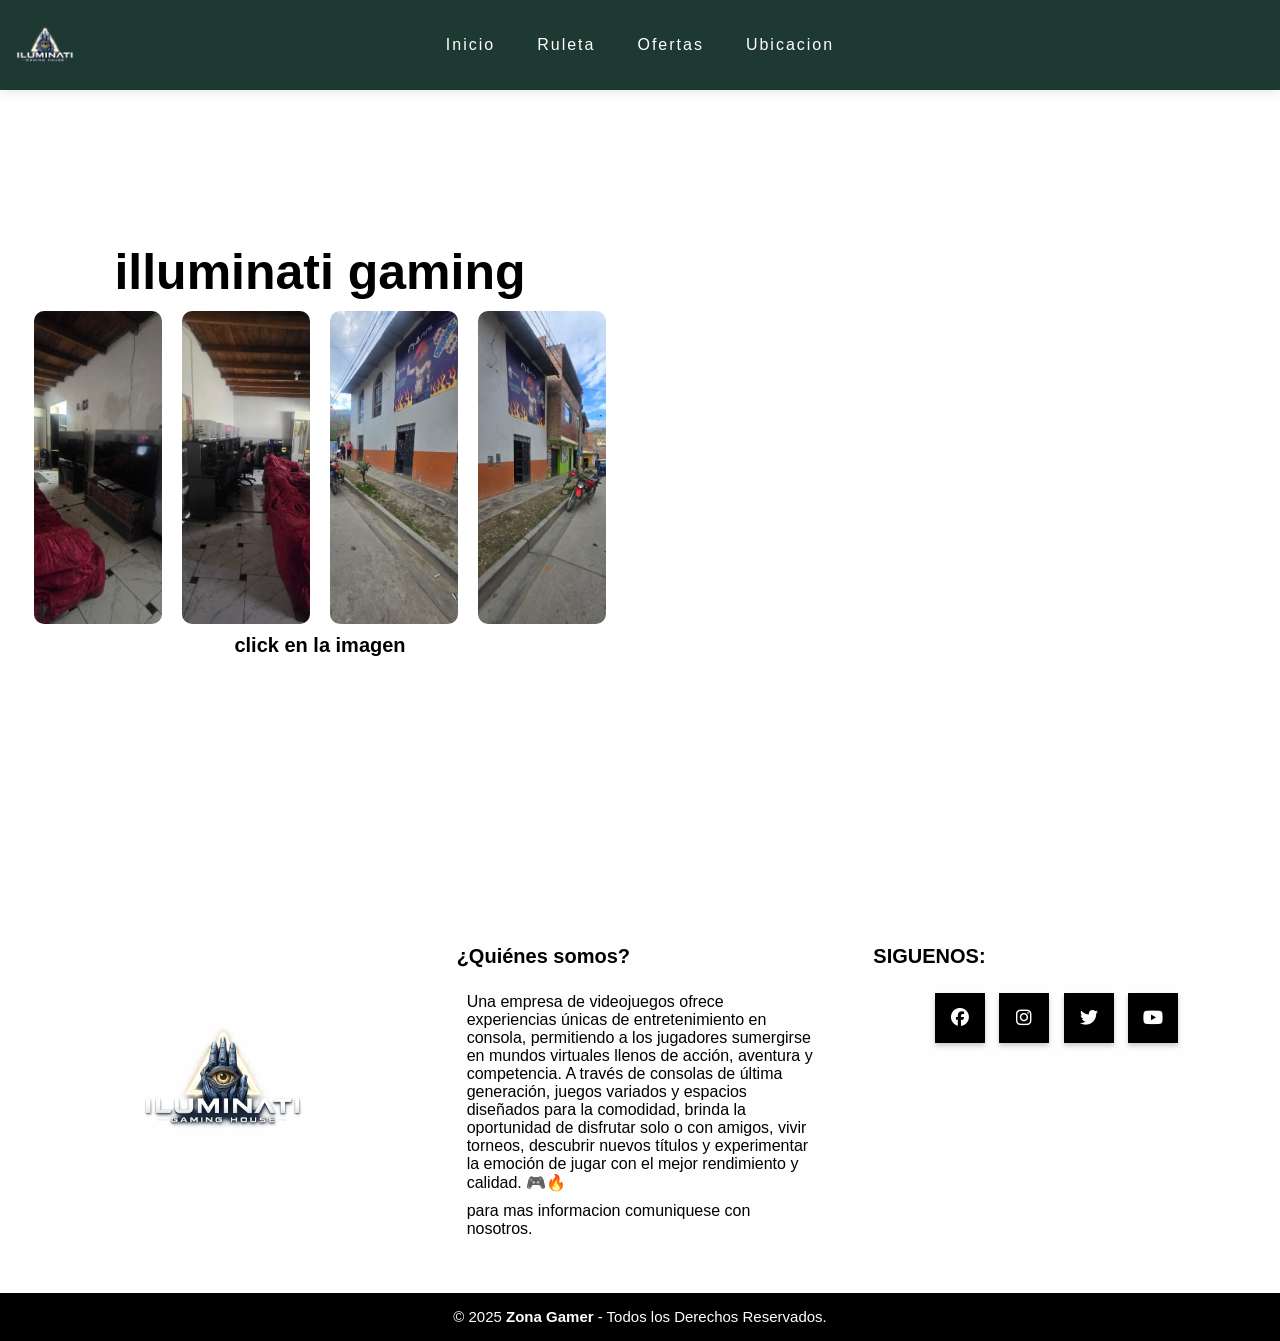
==== mapa.html @ 5046e98b "Actualización" ====
<!DOCTYPE html>
<html lang="en">
<head>
    <meta charset="UTF-8">
    <meta name="viewport" content="width=device-width, initial-scale=1.0">
     <link rel="stylesheet" href="https://cdnjs.cloudflare.com/ajax/libs/font-awesome/6.2.1/css/all.min.css">
    <link rel="icon" href="https://cdn.glitch.global/c8ae3563-7820-43f9-9f9d-9f7a9c05c680/Sin%20t%C3%ADtuloL.png?v=1686265807779" sizes="32x32" /> 
    <link rel="icon" href="https://cdn.glitch.global/c8ae3563-7820-43f9-9f9d-9f7a9c05c680/Sin%20t%C3%ADtuloL.png?v=1686265807779" sizes="592x592" />
    <link rel="apple-touch-icon" href="https://cdn.glitch.global/c8ae3563-7820-43f9-9f9d-9f7a9c05c680/Sin%20t%C3%ADtuloL.png?v=1686265807779" />
    <meta name="msapplication-TileImage" content="logo3" />
    <link rel="stylesheet" href="ubicacion/estilos.css">
    <link rel="icon" href="img/ojos.ico">
    <link rel="stylesheet" href="https://cdnjs.cloudflare.com/ajax/libs/font-awesome/4.7.0/css/font-awesome.min.css">
    <title>Ubicacion</title>
</head>

<body>
<header>
<nav>
<div class="nav-container">
<a href="/index.html" class="logo">
   <img src="img/log.png" style="width: 90px;">
</a>
<button class="menu-btn" id="menuBtn">☰</button>
<audio id="menuMusic" loop>
  <source src="mp3/0402.MP3" type="audio/mp3">
</audio>

<ul class="nav-links" id="navLinks">

  <video loop autoplay muted class="minivideo video-menu"  id="menuVideo">
  <source src="mp4/0402-1_fHw3YWVj.mp4" type="video/mp4">
</video>


<li><a href="index.html">Inicio</a></li>
<li><a href="ruleta.html">Ruleta</a></li>
<li><a href="ofertas.html">Ofertas</a></li>
<li><a href="mapa.html">Ubicacion</a></li>
</ul>
</div>
</nav>
</header>
<script type="text/javascript">
    window.addEventListener("scroll", function(){
    var header = document.querySelector("header");
    header.classList.toggle("abajo",window.scrollY>0);
})
</script>
 <!-- script del menu -->
<script>

const menuBtn = document.getElementById("menuBtn");
const navLinks = document.getElementById("navLinks");
const links = navLinks.querySelectorAll("a");
const music = document.getElementById("menuMusic");

menuBtn.addEventListener("click", () =>{

  navLinks.classList.toggle("active");

  if(navLinks.classList.contains("active")){
    menuBtn.innerHTML = "✖";
    menuBtn.setAttribute("aria-expanded","true");

    // reproducir musica
    music.play();

  }else{
    menuBtn.innerHTML = "☰";
    menuBtn.setAttribute("aria-expanded","false");

    // detener musica
    music.pause();
    music.currentTime = 0;
  }

});

links.forEach(link => {
  link.addEventListener("click",() => {
    navLinks.classList.remove("active");
    menuBtn.innerHTML = "☰";
    menuBtn.setAttribute("aria-expanded","false");

    music.pause();
    music.currentTime = 0;
  })
});

</script>


<!-- mapas -->
<section class="ubicacion">
<div class="izquierda">
<h1 class="titulos">illuminati gaming</h1>
<div class="imagenes">
<img src="img/WhatsApp Image 2026-06-09 at 3.58.47 PM (1).jpeg" alt="" class="fotos">
<img src="img/WhatsApp Image 2026-06-09 at 3.58.47 PM (2).jpeg" alt="" class="fotos">
<img src="img/hh.jpeg" alt="" class="fotos">
<img src="img/ii.jpeg" alt="" class="fotos">
</div>
<h2 style="font-size: 20px;color: black;">click en la imagen</h2>
</div>
<div class="derecha">
<iframe src="https://www.google.com/maps/embed?pb=!1m18!1m12!1m3!1d981.9057782149058!2d-76.20668343051702!3d-10.129903679174438!2m3!1f0!2f0!3f0!3m2!1i1024!2i768!4f13.1!3m3!1m2!1s0x91a7ee3c6ad1e1cd%3A0x72cd205b00a610f4!2sJiron%20Progreso%20308%2C%20Ambo%2010421!5e0!3m2!1ses-419!2spe!4v1778942645386!5m2!1ses-419!2spe" width="500" height="400" style="border:0;" allowfullscreen="" loading="lazy" referrerpolicy="no-referrer-when-downgrade"></iframe>         
</div>
</section>

<!-- Ventana emergente -->
<div id="miModal" class="modal">
    <span class="cerrar">&times;</span>
    <img class="modal-contenido" id="imgGrande">
</div>

<script>
const modal = document.getElementById("miModal");
const imgGrande = document.getElementById("imgGrande");
const cerrar = document.querySelector(".cerrar");

// Todas las imágenes con clase fotos
document.querySelectorAll(".fotos").forEach(imagen => {
    imagen.addEventListener("click", () => {
        modal.style.display = "block";
        imgGrande.src = imagen.src;
    });
});

// Cerrar con la X
cerrar.addEventListener("click", () => {
    modal.style.display = "none";
});

// Cerrar haciendo clic fuera de la imagen
modal.addEventListener("click", (e) => {
    if (e.target === modal) {
        modal.style.display = "none";
    }
});
</script>

<!-- pie de pagina  -->

<footer class="pie-pagina">
        <div class="grupo-1">
          <div class="box">
            <figure>
              <a href="#">
                <img
                  src="img/log.png"
                  alt="Logo"
                />
              </a>
            </figure>
          </div>
          <div class="box">
            <h2>¿Quiénes somos?</h2>
            <p>
              Una empresa de videojuegos ofrece experiencias únicas de entretenimiento en consola, permitiendo a los jugadores sumergirse en mundos virtuales llenos de acción, aventura y competencia. A través de consolas de última generación, juegos variados y espacios diseñados para la comodidad, brinda la oportunidad de disfrutar solo o con amigos, vivir torneos, descubrir nuevos títulos y experimentar la emoción de jugar con el mejor rendimiento y calidad. 🎮🔥
            </p>
            <p>
              para mas informacion comuniquese con nosotros.
            </p>
          </div>
          <div class="box">
            <h2>SIGUENOS:</h2>
            <div class="redes-container">
              <ul>
                <li>
                  <a
                    href="#"
                    class="facebook"
                    ><i class="fab fa-facebook-f"></i
                  ></a>
                </li>
                <li>
                  <a
                    href="#"
                    class="instagram"
                    ><i class="fab fa-instagram"></i
                  ></a>
                </li>
                <li>
                  <a href="#" class="twitter"
                    ><i class="fab fa-twitter"></i
                  ></a>
                </li>
                <li>
                  <a
                    href="#"
                    class="youtube"
                    ><i class="fab fa-youtube"></i
                  ></a>
                </li>
              </ul>
            </div>
          </div>
        </div>
        <div class="grupo-2">
          <small
            >&copy; 2025 <b>Zona Gamer</b> - Todos los Derechos
            Reservados.</small
          >
        </div>
      </footer>
      
</body>
</html>
---- ubicacion/estilos.css ----
*{
  margin: 0;
  padding: 0;
  box-sizing: border-box;
  font-family: 'Segoe UI', sans-serif;
}

header.abajo{
    background: #ffffff00;
    
}

header.abajo ul li a{
    color:rgb(255, 255, 255);
}

header{
    font-family: 'Poppins', sans-serif;
    position: fixed;
    top: 0;
    left: 0;
    width: 100%;
    
    transition: 0.7s;
    z-index: 10;
    -webkit-transition: 0.7s;
    -moz-transition: 0.7s;
    -ms-transition: 0.7s;
    -o-transition: 0.7s;
}

nav{
  padding: 30px;
    display: flex;
     position: relative;
  z-index: 1001;
     background-color: #1e3932;
  padding: 1rem 2rem;
  box-shadow: 0 2px 10px rgba(0, 0, 0, 0.1);
}

header ul{
    position: relative;
    display: flex;
   
}

header ul li{
    list-style: none;
}

header ul li a{
    position: relative;
    margin: 0 5px;
    text-decoration: none;
    color: rgb(255, 255, 255);
    letter-spacing: 2px;
    font-weight: 600;
    transition: 0.7s;
    -webkit-transition: 0.7s;
    -moz-transition: 0.7s;
    -ms-transition: 0.7s;
    -o-transition: 0.7s;
}

header ul li a:hover ,
header ul li a.active {
  background: rgb(189, 197, 165);
  padding: 10px;
  margin: 10px;
  border-radius: 3px;
  -webkit-border-radius: 3px;
  -moz-border-radius: 3px;
  -ms-border-radius: 3px;
  -o-border-radius: 3px;
}

header a:hover{
    color: black;
}

header .abajo:hover{
    letter-spacing: 12px;
}

/* encabezado */


.nav-container{
  padding: 20px;
  display: flex;
  align-items: center;
  max-width: 1200px;
  margin: 0 auto;
}

.logo{
  position: absolute;
  width: 157px;
  top: 21px;
  left: 0px;
}

.nav-links{
  display: flex;
  gap: 2rem;
  list-style: none;
  transition: all 0.3s ease;
}

.nav-links a{
  color: #fff;
  text-decoration: none;
  font-weight: 500;
  transition: all 0.2s;
}

.nav-links a:hover{
  opacity: 0.8;
  transform: translateY(-2px);
}

.menu-btn{
  background: none;
  border: none;
  color: #fff;
  font-size: 1.5rem;
  cursor: pointer;
  display: none;
}

/* Responsive */


@media (max-width: 768px){


  

  .menu-btn{
    position: absolute;
    right: 10px;
    display: block;
    z-index: 1111;
  }

  .nav-links{
    position: fixed;
    top: 60px;
    left: 0;
    width: 100%;
    background: #1e3932;
    flex-direction: column;
    text-align: center;
    padding: 1rem 0;
    clip-path: circle(0px at 90% -10%);
    pointer-events: none;
    transition: all 0.5s ease;
    z-index: 999;
  }

  .nav-links.active{
    position: fixed;
    top: 60px;
    left: 0;
    width: 100%;
    clip-path: circle(1000px at 90% -10%);
    pointer-events: all;
    z-index: 1000;
  }

  .nav-links li{
    opacity: 0;
    transform: translateY(20px);
    transition: all 0.3s ease;
  }

  .nav-links.active li{
    opacity: 1;
    transform: translateY(0);
  }

  .nav-links li:nth-child(1){transition-delay:0.1s;}
  .nav-links li:nth-child(2){transition-delay:0.1s;}
  .nav-links li:nth-child(3){transition-delay:0.1s;}
  .nav-links li:nth-child(4){transition-delay:0.1s;}


}



.video-menu{
  display: none;
}

/* Mostrar solo en pantallas pequeñas */
@media (max-width: 768px){
  
  .nav-links.active .video-menu{
    display: block;
    top: 60px;
    width: 100%;
    height: 30vh;
    margin-bottom: 15px;
    background-color: #1e393200;
  object-fit: cover;
  position: fixed;
  }

  .logo{
    position: absolute;
  top: 10px;
}
}

 /* mapa */

 .ubicacion{
  width: 100%;
  height: 100vh;
  display: flex;
 }

 .titulos{
  color: #000000;
  font-size: 50px;
 }

 .izquierda{
  align-items: center;
  justify-content: center;
  display: flex;
width: 50%;
height: 100vh;
flex-direction: column;
 }

.fotos{
  width: 20%;
}

.imagenes{
width: 100%;
height: auto;
display: flex;
justify-content: center;
align-items: center;

}

/* Cursor de mano */
.fotos{
    cursor: pointer;
    border-radius: 10px;
    margin: 10px;
}

/* Fondo oscuro */
.modal{
    display: none;
    position: fixed;
    z-index: 9999;
    left: 0;
    top: 0;
    width: 100%;
    height: 100%;
    background-color: rgba(0,0,0,0.9);
}

/* Imagen ampliada */
.modal-contenido{
    display: block;
    max-width: 90%;
    max-height: 90%;
    position: absolute;
    top: 50%;
    left: 50%;
    transform: translate(-50%, -50%);
}

/* Botón cerrar */
.cerrar{
    position: absolute;
    top: 20px;
    right: 40px;
    color: white;
    font-size: 50px;
    font-weight: bold;
    cursor: pointer;
}

.cerrar:hover{
    color: red;
}

 .derecha{
width:50% ;
height: 100vh;
justify-content: center;
align-items: center;
display: flex;
 }

@media (max-width: 768px){

  .ubicacion{
    width: 100%;
    height: 120vh;
    display: flex;
    flex-direction: column;
  }

   .titulos{
  color: #000000;
  font-size: 40px;
 }

  .izquierda{
  align-items: center;
  justify-content: center;
  display: flex;
width: 100%;
height: 100vh;
flex-direction: column;
  }

  .derecha{
    width:100% ;
height: 100vh;

justify-content: center;
align-items: center;
display: flex;
  }

}

/*:::::Pie de Pagina*/
.pie-pagina {
  width: 100%;
  background-color: #fefefe;
}
.pie-pagina .grupo-1 {
  width: 100%;
  max-width: 1200px;
  margin: auto;
  display: grid;
  grid-template-columns: repeat(3, 1fr);
  grid-gap: 50px;
  padding: 45px 0px;
}
.pie-pagina .grupo-1 .box figure {
  width: 100%;
  height: 100%;
  display: flex;
  justify-content: center;
  align-items: center;
}
.pie-pagina .grupo-1 .box figure img {
  width: 250px;
}
.pie-pagina .grupo-1 .box h2 {
  color: #000000;
  margin-bottom: 25px;
  font-size: 20px;
}
.pie-pagina .grupo-1 .box p {
  margin: 10px;
  position: relative;
  color: #000000;
  margin-bottom: 10px;
}

:root{
  --facebook: #3b5999;
  --instagram:#e4405f;
  --twitter:#55acee;
  --youtube:#bd081c;
}

.redes-container{
  display: flex;
  height: 100;
  align-items: center;
  justify-content: center;
}

.redes-container ul li {
  display: inline-block;
  margin: 0 5px;
  width: 50px;
  height: 50px;
  text-align: center;
}

.redes-container ul li a{
  display: block;
  padding: 0 10px;
  background: #000000;
  color: #ffffff;
  line-height: 50px;
  font-size: 18px;
  box-shadow: 0 3px 5px 0px rgba(0, 0, 0, .2);
  transition: .2s;
}

.redes-container ul:hover a{
  filter: blur(2px);
}

.redes-container ul li a:hover{
  transform: translate(-3px) scale(1.05);
  box-shadow: 0 5px 5px 0px rgba(0, 0, 0, .4);
  filter: none;
}

.redes-container ul li .facebook:hover{
  background: var(--facebook);
}

.redes-container ul li .instagram:hover{
  background: var(--instagram);
}

.redes-container ul li .twitter:hover{
  background: var(--twitter);
}

.redes-container ul li .youtube:hover{
  background: var(--youtube);
}

.pie-pagina .grupo-2 {
  background-color: #000000;
  padding: 15px 10px;
  text-align: center;
  color:white;  
}
.pie-pagina .grupo-2 small {
  font-size: 15px;
}
@media (max-width: 768px) {
  .pie-pagina .grupo-1 {
    width: 100%;
    height: 100vh;
    grid-template-columns: repeat(1, 1fr);
    grid-gap: 30px;
    padding: 35px 0px;
  }
}
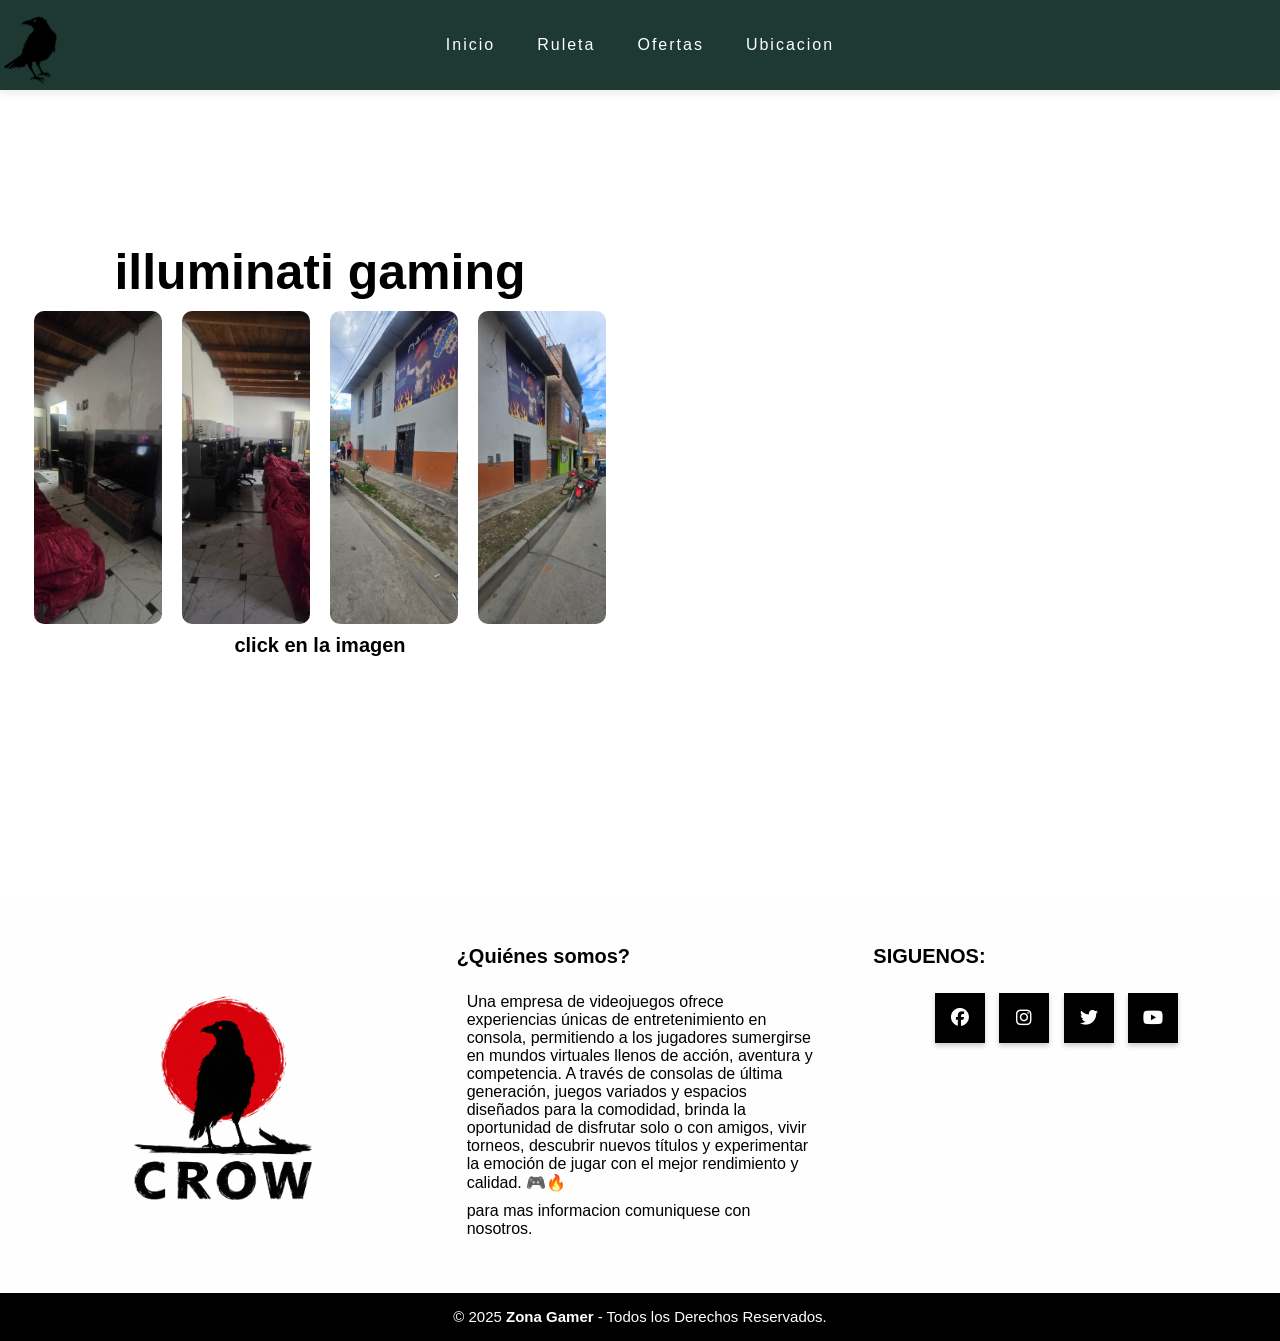
==== commit 44aa59ed: "logo nuevo" ====
--- a/mapa.html
+++ b/mapa.html
@@ -18,23 +18,23 @@
 <header>
 <nav>
 <div class="nav-container">
-<a href="/index.html" class="logo">
-   <img src="img/log.png" style="width: 90px;">
+<a href="index.html" class="logo">
+   <img src="img/logo2.png" class="xyz">
 </a>
 <button class="menu-btn" id="menuBtn">☰</button>
 <audio id="menuMusic" loop>
-  <source src="mp3/0402.MP3" type="audio/mp3">
+  <source src="mp3/android.mp3" type="audio/mp3">
 </audio>
 
 <ul class="nav-links" id="navLinks">
 
   <video loop autoplay muted class="minivideo video-menu"  id="menuVideo">
-  <source src="mp4/0402-1_fHw3YWVj.mp4" type="video/mp4">
+  <source src="mp4/android.mp4" type="video/mp4">
 </video>
 
 
 <li><a href="index.html">Inicio</a></li>
-<li><a href="ruleta.html">Ruleta</a></li>
+<li><a href="rule.html">Ruleta</a></li>
 <li><a href="ofertas.html">Ofertas</a></li>
 <li><a href="mapa.html">Ubicacion</a></li>
 </ul>
@@ -148,7 +148,7 @@
             <figure>
               <a href="#">
                 <img
-                  src="img/log.png"
+                  src="img/logo4.png"
                   alt="Logo"
                 />
               </a>
--- a/ubicacion/estilos.css
+++ b/ubicacion/estilos.css
@@ -97,7 +97,7 @@
 .logo{
   position: absolute;
   width: 157px;
-  top: 21px;
+  top: -4px;
   left: 0px;
 }
 
@@ -188,7 +188,9 @@
 
 }
 
-
+.xyz{
+  width: 60px;
+}
 
 .video-menu{
   display: none;
@@ -199,19 +201,27 @@
   
   .nav-links.active .video-menu{
     display: block;
-    top: 60px;
-    width: 100%;
-    height: 30vh;
+    top: 59px;
+    width: 100%;
+    height: 27vh;
     margin-bottom: 15px;
     background-color: #1e393200;
   object-fit: cover;
   position: fixed;
+  filter: brightness(0.5);
   }
 
   .logo{
     position: absolute;
-  top: 10px;
-}
+  top: -4px;
+}
+
+
+.xyz{
+  width: 48px;
+}
+
+
 }
 
  /* mapa */
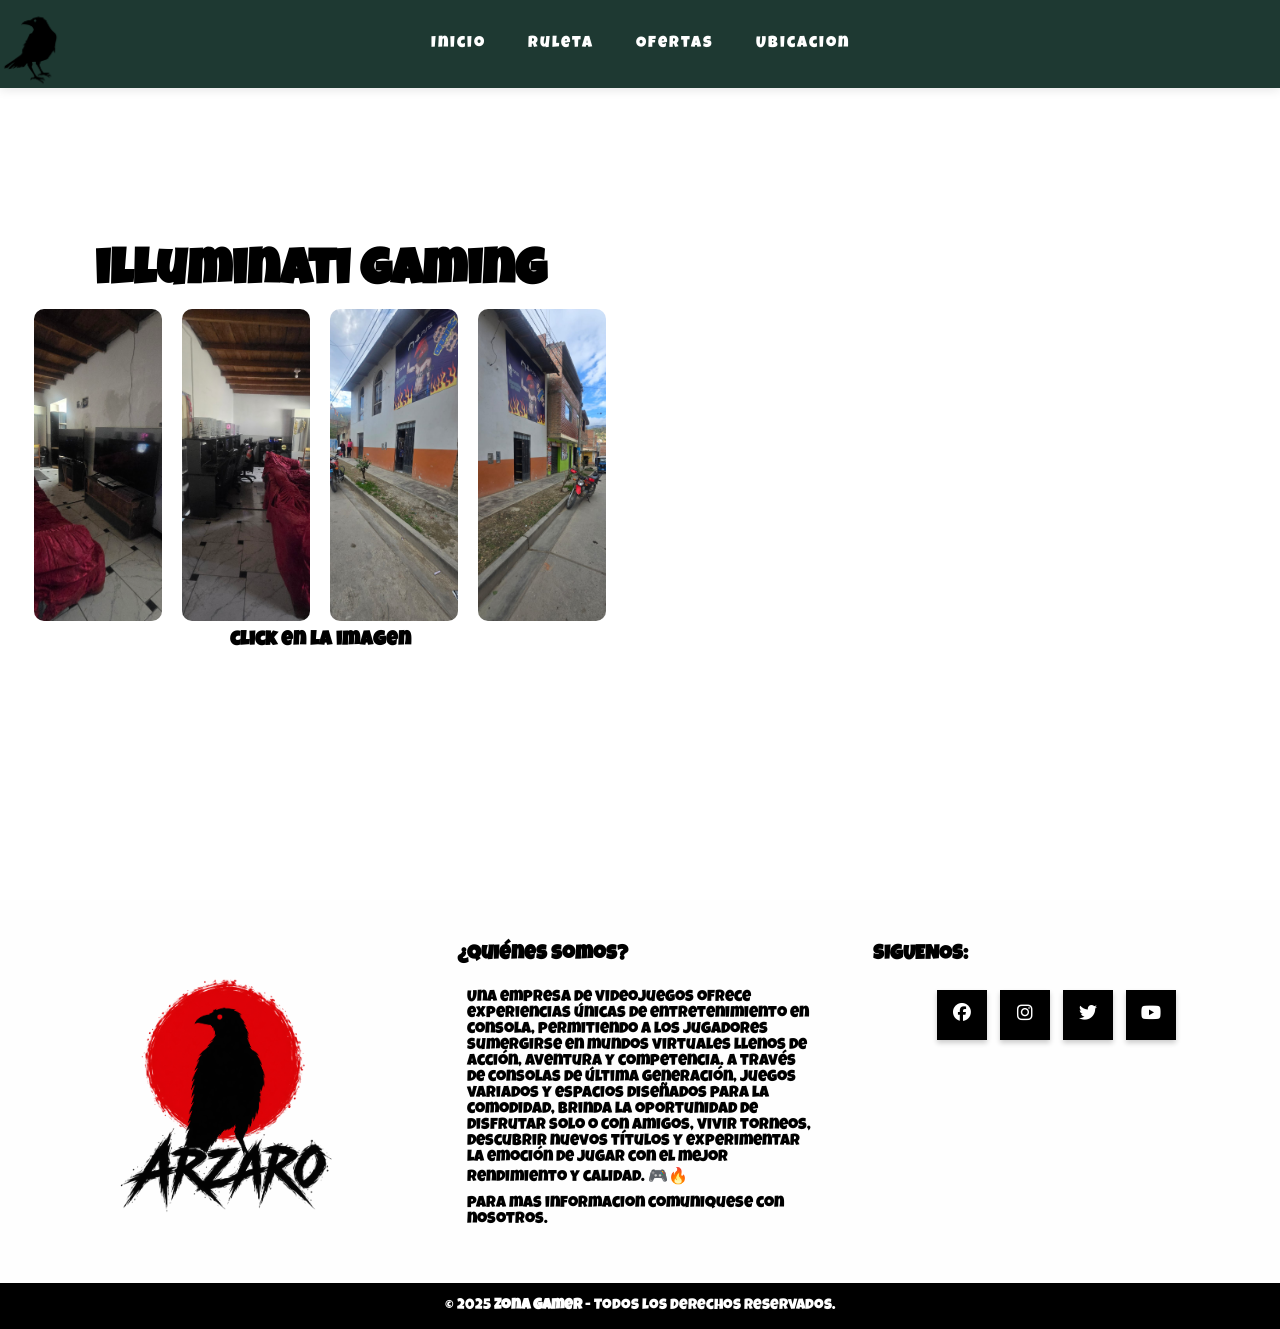
==== commit 5a3c43d9: "Actualización" ====
--- a/mapa.html
+++ b/mapa.html
@@ -10,6 +10,10 @@
     <meta name="msapplication-TileImage" content="logo3" />
     <link rel="stylesheet" href="ubicacion/estilos.css">
     <link rel="icon" href="img/ojos.ico">
+    <link rel="preconnect" href="https://fonts.googleapis.com">
+<link rel="preconnect" href="https://fonts.gstatic.com" crossorigin>
+
+<link href="https://fonts.googleapis.com/css2?family=Luckiest+Guy&display=swap" rel="stylesheet">
     <link rel="stylesheet" href="https://cdnjs.cloudflare.com/ajax/libs/font-awesome/4.7.0/css/font-awesome.min.css">
     <title>Ubicacion</title>
 </head>
@@ -18,10 +22,22 @@
 <header>
 <nav>
 <div class="nav-container">
-<a href="index.html" class="logo">
-   <img src="img/logo2.png" class="xyz">
+
+<a href="index.html" class="logo" id="logoCuervo">
+   <img src="img/logo2.png" class="xyz" alt="ARZARO">
 </a>
+
+<audio id="sonidoCuervo" preload="auto">
+      <source src="mp3/cuervo2.mp3" type="audio/mpeg">
+   </audio>
+
+
 <button class="menu-btn" id="menuBtn">☰</button>
+
+
+   <audio id="sonidoRayo" preload="auto">
+    <source src="mp3/rayo1.mp3" type="audio/mpeg">
+</audio>
 <audio id="menuMusic" loop>
   <source src="mp3/android.mp3" type="audio/mp3">
 </audio>
@@ -41,6 +57,30 @@
 </div>
 </nav>
 </header>
+<script>
+const logo = document.getElementById("logoCuervo");
+const sonido = document.getElementById("sonidoCuervo");
+
+logo.addEventListener("click", function(event) {
+    event.preventDefault();
+
+    sonido.currentTime = 0;
+
+    sonido.play()
+        .then(() => {
+            console.log("Sonido OK");
+
+            setTimeout(() => {
+                window.location.href = "index.html";
+            }, 500);
+        })
+        .catch(error => {
+            console.error("Error de audio:", error);
+            window.location.href = "index.html";
+        });
+});
+</script>
+
 <script type="text/javascript">
     window.addEventListener("scroll", function(){
     var header = document.querySelector("header");
@@ -145,14 +185,14 @@
 <footer class="pie-pagina">
         <div class="grupo-1">
           <div class="box">
-            <figure>
-              <a href="#">
-                <img
-                  src="img/logo4.png"
-                  alt="Logo"
-                />
-              </a>
-            </figure>
+                        <figure>
+    <img 
+        src="img/logo444.png"
+        alt="ARZARO"
+        id="logo444"
+        class="logo-rayo"
+    />
+</figure>
           </div>
           <div class="box">
             <h2>¿Quiénes somos?</h2>
@@ -204,6 +244,88 @@
           >
         </div>
       </footer>
-      
+      <div id="tormenta">
+
+    <div id="rayo"></div>
+
+    <div id="lluvia"></div>
+
+</div>
+     <script>
+
+const logo444 = document.getElementById("logo444");
+const tormenta = document.getElementById("tormenta");
+const lluvia = document.getElementById("lluvia");
+const sonidoRayo = document.getElementById("sonidoRayo");
+
+logo444.addEventListener("click", function () {
+
+    console.log("CLICK EN LOGO");
+
+    /* =========================
+       SONIDO
+    ========================= */
+
+    if (sonidoRayo) {
+        sonidoRayo.currentTime = 0;
+        sonidoRayo.play();
+    }
+
+    /* =========================
+       REINICIAR TORMENTA
+    ========================= */
+
+    tormenta.classList.remove("tormenta-activa");
+
+    void tormenta.offsetWidth;
+
+    tormenta.classList.add("tormenta-activa");
+
+    /* =========================
+       CREAR LLUVIA
+    ========================= */
+
+    lluvia.innerHTML = "";
+
+    for (let i = 0; i < 250; i++) {
+
+        const gota = document.createElement("span");
+
+        gota.classList.add("gota");
+
+        gota.style.left = Math.random() * 100 + "%";
+
+        gota.style.animationDuration =
+            (0.25 + Math.random() * 0.5) + "s";
+
+        gota.style.animationDelay =
+            Math.random() * 1 + "s";
+
+        gota.style.opacity =
+            0.3 + Math.random() * 0.7;
+
+        lluvia.appendChild(gota);
+    }
+
+    /* =========================
+       TERMINAR TORMENTA
+    ========================= */
+
+    setTimeout(function () {
+
+        tormenta.classList.remove("tormenta-activa");
+
+        lluvia.innerHTML = "";
+
+        if (sonidoRayo) {
+            sonidoRayo.pause();
+            sonidoRayo.currentTime = 0;
+        }
+
+    }, 5000);
+
+});
+
+</script>
 </body>
 </html>
--- a/ubicacion/estilos.css
+++ b/ubicacion/estilos.css
@@ -2,7 +2,14 @@
   margin: 0;
   padding: 0;
   box-sizing: border-box;
-  font-family: 'Segoe UI', sans-serif;
+    font-family: 'Luckiest Guy', cursive;
+}
+
+html,
+body {
+    margin: 0;
+    padding: 0;
+    overflow-x: hidden;
 }
 
 header.abajo{
@@ -214,6 +221,7 @@
   .logo{
     position: absolute;
   top: -4px;
+  width: 60px;
 }
 
 
@@ -458,4 +466,167 @@
     grid-gap: 30px;
     padding: 35px 0px;
   }
+}
+
+#tormenta {
+    position: fixed;
+    inset: 0;
+    width: 100vw;
+    height: 100vh;
+    pointer-events: none;
+    z-index: 99999;
+    opacity: 0;
+    visibility: hidden;
+    overflow: hidden;
+}
+
+
+#tormenta.tormenta-activa {
+    opacity: 1;
+    visibility: visible;
+}
+
+
+
+#tormenta::before {
+    content: "";
+    position: absolute;
+    inset: 0;
+    background: rgba(255, 255, 255, 0.9);
+    opacity: 0;
+    z-index: 1;
+}
+
+#tormenta.tormenta-activa::before {
+    animation: flashRayo 5s ease-out;
+}
+
+@keyframes flashRayo {
+
+    0% {
+        opacity: 0;
+    }
+
+    4% {
+        opacity: 0.9;
+    }
+
+    6% {
+        opacity: 0;
+    }
+
+    10% {
+        opacity: 0.65;
+    }
+
+    12% {
+        opacity: 0;
+    }
+
+    100% {
+        opacity: 0;
+    }
+}
+
+
+
+#rayo {
+    position: absolute;
+    top: -20px;
+    left: 70%;
+    width: 5px;
+    height: 75vh;
+    background: white;
+
+    filter:
+        drop-shadow(0 0 5px white)
+        drop-shadow(0 0 15px #8fd8ff)
+        drop-shadow(0 0 30px #00aaff);
+
+    clip-path: polygon(
+        55% 0,
+        100% 0,
+        55% 38%,
+        75% 38%,
+        25% 100%,
+        40% 48%,
+        20% 48%
+    );
+
+    opacity: 0;
+}
+
+#tormenta.tormenta-activa #rayo {
+    animation: caerRayo 0.7s ease-out;
+}
+
+@keyframes caerRayo {
+
+    0% {
+        opacity: 0;
+        transform: translateY(-100px) scaleY(0);
+    }
+
+    20% {
+        opacity: 1;
+    }
+
+    35% {
+        opacity: 1;
+        transform: translateY(0) scaleY(1);
+    }
+
+    45% {
+        opacity: 0;
+    }
+
+    55% {
+        opacity: 1;
+    }
+
+    65% {
+        opacity: 0;
+    }
+
+    100% {
+        opacity: 0;
+    }
+}
+
+
+#lluvia {
+    position: absolute;
+    inset: 0;
+    width: 100%;
+    height: 100%;
+}
+
+.gota {
+    position: absolute;
+    top: -30px;
+    width: 1px;
+    height: 25px;
+
+    background: linear-gradient(
+        to bottom,
+        transparent,
+        rgba(180, 225, 255, 0.9)
+    );
+
+    transform: rotate(12deg);
+
+    animation-name: lluviaCaer;
+    animation-timing-function: linear;
+    animation-iteration-count: infinite;
+}
+
+@keyframes lluviaCaer {
+
+    0% {
+        transform: translateY(-40px) translateX(0) rotate(12deg);
+    }
+
+    100% {
+        transform: translateY(110vh) translateX(-80px) rotate(12deg);
+    }
 }
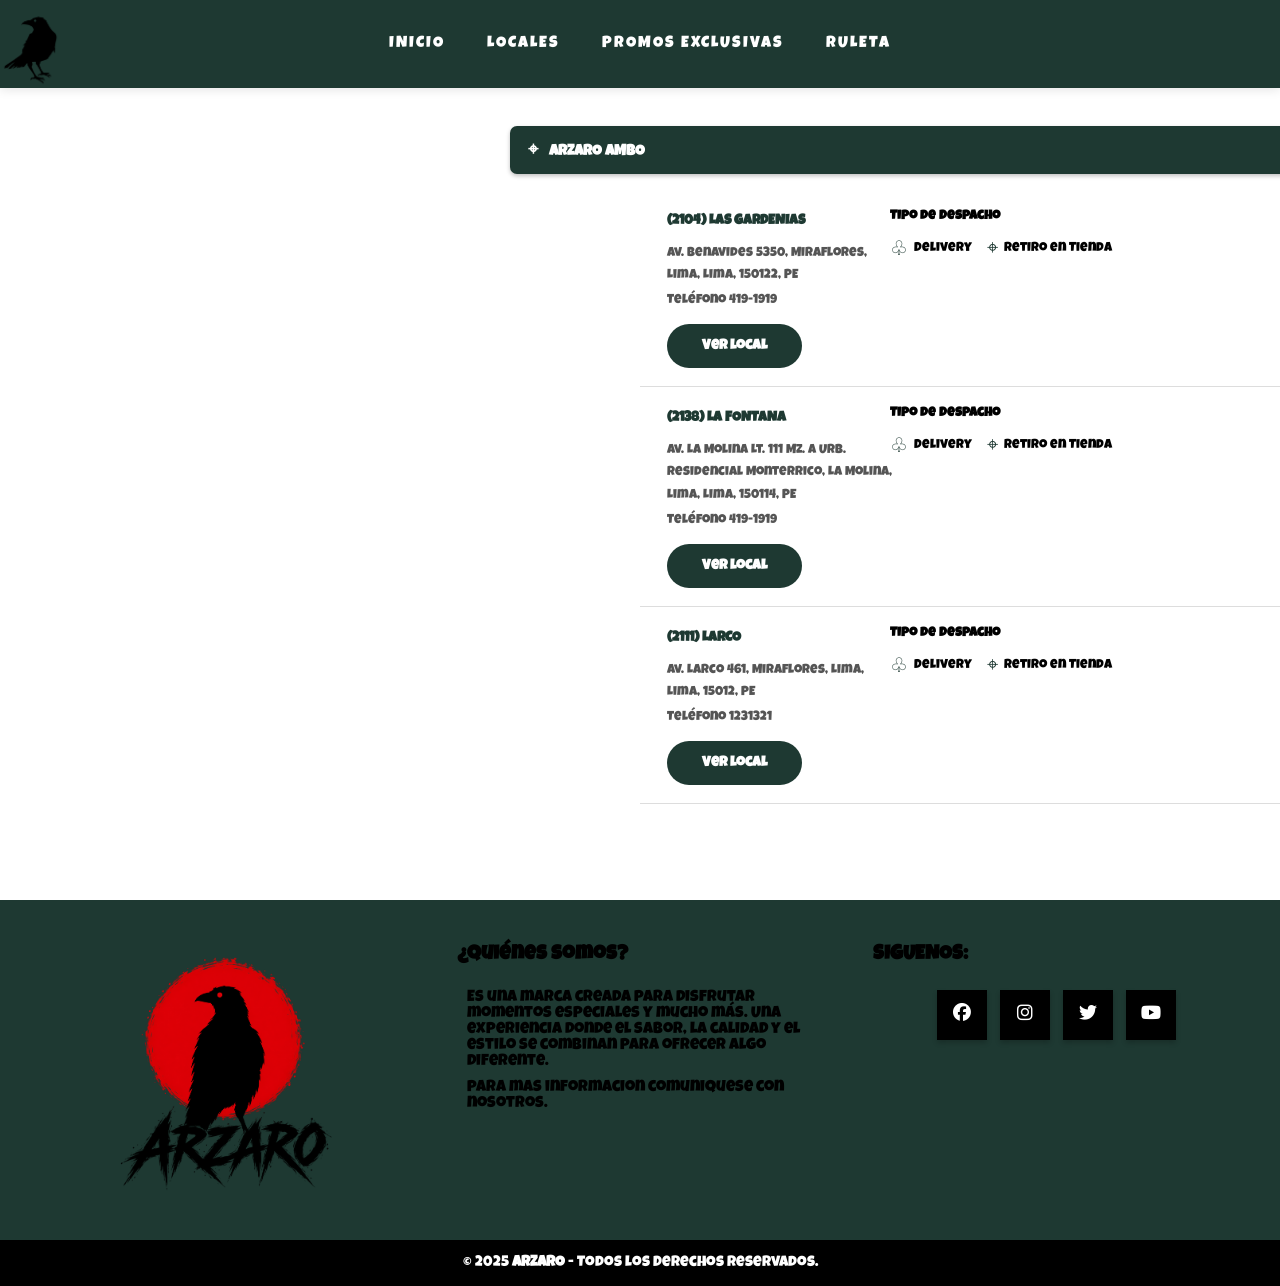
==== commit 108363c5: "LOCALES" ====
--- a/mapa.html
+++ b/mapa.html
@@ -15,7 +15,7 @@
 
 <link href="https://fonts.googleapis.com/css2?family=Luckiest+Guy&display=swap" rel="stylesheet">
     <link rel="stylesheet" href="https://cdnjs.cloudflare.com/ajax/libs/font-awesome/4.7.0/css/font-awesome.min.css">
-    <title>Ubicacion</title>
+    <title>LOCALES</title>
 </head>
 
 <body>
@@ -36,7 +36,7 @@
 
 
    <audio id="sonidoRayo" preload="auto">
-    <source src="mp3/rayo1.mp3" type="audio/mpeg">
+    <source src="mp3/rain-and-raven.mp3" type="audio/mpeg">
 </audio>
 <audio id="menuMusic" loop>
   <source src="mp3/android.mp3" type="audio/mp3">
@@ -49,10 +49,10 @@
 </video>
 
 
-<li><a href="index.html">Inicio</a></li>
-<li><a href="rule.html">Ruleta</a></li>
-<li><a href="ofertas.html">Ofertas</a></li>
-<li><a href="mapa.html">Ubicacion</a></li>
+<li><a href="index.html">INICIO</a></li>
+<li><a href="mapa.html">LOCALES</a></li>
+<li><a href="ofertas.html">PROMOS EXCLUSIVAS</a></li>
+<li><a href="rule.html">RULETA</a></li>
 </ul>
 </div>
 </nav>
@@ -134,55 +134,292 @@
 <!-- mapas -->
 <section class="ubicacion">
 <div class="izquierda">
-<h1 class="titulos">illuminati gaming</h1>
-<div class="imagenes">
-<img src="img/WhatsApp Image 2026-06-09 at 3.58.47 PM (1).jpeg" alt="" class="fotos">
-<img src="img/WhatsApp Image 2026-06-09 at 3.58.47 PM (2).jpeg" alt="" class="fotos">
-<img src="img/hh.jpeg" alt="" class="fotos">
-<img src="img/ii.jpeg" alt="" class="fotos">
+
+    
+
 </div>
-<h2 style="font-size: 20px;color: black;">click en la imagen</h2>
-</div>
+
+
 <div class="derecha">
-<iframe src="https://www.google.com/maps/embed?pb=!1m18!1m12!1m3!1d981.9057782149058!2d-76.20668343051702!3d-10.129903679174438!2m3!1f0!2f0!3f0!3m2!1i1024!2i768!4f13.1!3m3!1m2!1s0x91a7ee3c6ad1e1cd%3A0x72cd205b00a610f4!2sJiron%20Progreso%20308%2C%20Ambo%2010421!5e0!3m2!1ses-419!2spe!4v1778942645386!5m2!1ses-419!2spe" width="500" height="400" style="border:0;" allowfullscreen="" loading="lazy" referrerpolicy="no-referrer-when-downgrade"></iframe>         
+   <!-- TÍTULO -->
+
+    <div class="titulo">
+        <span>⌖</span>
+        ARZARO AMBO
+    </div>
+
+
+    <div class="locales">
+
+
+        <!-- ================================================= -->
+        <!-- LAS GARDENIAS -->
+        <!-- ================================================= -->
+
+        <div class="local" data-local="gardenias">
+
+            <button class="cerrar" onclick="cerrarLocal(event)">
+                ×
+            </button>
+
+            <div class="nombre">
+                (2104) LAS GARDENIAS
+            </div>
+
+            <div class="direccion">
+                Av. Benavides 5350, Miraflores,<br>
+                Lima, Lima, 150122, PE
+            </div>
+
+            <div class="telefono">
+                Teléfono 419-1919
+            </div>
+
+
+            <div class="despacho">
+
+                <div class="despacho-titulo">
+                    Tipo de Despacho
+                </div>
+
+                <div class="opciones">
+
+                    <div class="opcion">
+                        <span class="icono">♧</span>
+                        Delivery
+                    </div>
+
+                    <div class="opcion">
+                        <span class="icono">⌖</span>
+                        Retiro en Tienda
+                    </div>
+
+                </div>
+
+            </div>
+
+
+            <button
+                class="btn-local"
+                onclick="mostrarLocal(this)">
+                Ver local
+            </button>
+
+
+            <!-- MAPA -->
+
+            <div class="mapa-container">
+
+                <iframe
+                    class="mapa"
+                    src="https://www.google.com/maps?q=Av.+Benavides+5350,+Miraflores,+Lima,+Peru&output=embed"
+                    loading="lazy"
+                    allowfullscreen>
+                </iframe>
+
+
+                <div class="direccion-container">
+
+                    <button
+                        class="btn-direccion"
+                        onclick="irGoogleMaps(
+                            'Av. Benavides 5350, Miraflores, Lima, Peru'
+                        )">
+
+                        VER DIRECCIÓN
+
+                    </button>
+
+                </div>
+
+            </div>
+
+        </div>
+
+
+
+        <!-- ================================================= -->
+        <!-- LA FONTANA -->
+        <!-- ================================================= -->
+
+        <div class="local" data-local="fontana">
+
+            <button class="cerrar" onclick="cerrarLocal(event)">
+                ×
+            </button>
+
+            <div class="nombre">
+                (2138) LA FONTANA
+            </div>
+
+            <div class="direccion">
+                Av. La Molina Lt. 111 Mz. A Urb.<br>
+                Residencial Monterrico, La Molina,<br>
+                Lima, Lima, 150114, PE
+            </div>
+
+            <div class="telefono">
+                Teléfono 419-1919
+            </div>
+
+
+            <div class="despacho">
+
+                <div class="despacho-titulo">
+                    Tipo de Despacho
+                </div>
+
+                <div class="opciones">
+
+                    <div class="opcion">
+                        <span class="icono">♧</span>
+                        Delivery
+                    </div>
+
+                    <div class="opcion">
+                        <span class="icono">⌖</span>
+                        Retiro en Tienda
+                    </div>
+
+                </div>
+
+            </div>
+
+
+            <button
+                class="btn-local"
+                onclick="mostrarLocal(this)">
+                Ver local
+            </button>
+
+
+            <!-- MAPA -->
+
+            <div class="mapa-container">
+
+                <iframe
+                    class="mapa"
+                    src="https://www.google.com/maps?q=Av.+La+Molina+111,+La+Molina,+Lima,+Peru&output=embed"
+                    loading="lazy"
+                    allowfullscreen>
+                </iframe>
+
+
+                <div class="direccion-container">
+
+                    <button
+                        class="btn-direccion"
+                        onclick="irGoogleMaps(
+                            'Av. La Molina 111, La Molina, Lima, Peru'
+                        )">
+
+                        VER DIRECCIÓN
+
+                    </button>
+
+                </div>
+
+            </div>
+
+        </div>
+
+
+
+        <!-- ================================================= -->
+        <!-- LARCO -->
+        <!-- ================================================= -->
+
+        <div class="local" data-local="larco">
+
+            <button class="cerrar" onclick="cerrarLocal(event)">
+                ×
+            </button>
+
+            <div class="nombre">
+                (2111) LARCO
+            </div>
+
+            <div class="direccion">
+                Av. Larco 461, Miraflores, Lima,<br>
+                Lima, 15012, PE
+            </div>
+
+            <div class="telefono">
+                Teléfono 1231321
+            </div>
+
+
+            <div class="despacho">
+
+                <div class="despacho-titulo">
+                    Tipo de Despacho
+                </div>
+
+                <div class="opciones">
+
+                    <div class="opcion">
+                        <span class="icono">♧</span>
+                        Delivery
+                    </div>
+
+                    <div class="opcion">
+                        <span class="icono">⌖</span>
+                        Retiro en Tienda
+                    </div>
+
+                </div>
+
+            </div>
+
+
+            <button
+                class="btn-local"
+                onclick="mostrarLocal(this)">
+                Ver local
+            </button>
+
+
+            <!-- MAPA -->
+
+            <div class="mapa-container">
+
+                <iframe
+                    class="mapa"
+                    src="https://www.google.com/maps?q=Av.+Larco+461,+Miraflores,+Lima,+Peru&output=embed"
+                    loading="lazy"
+                    allowfullscreen>
+                </iframe>
+
+
+                <div class="direccion-container">
+
+                    <button
+                        class="btn-direccion"
+                        onclick="irGoogleMaps(
+                            'Av. Larco 461, Miraflores, Lima, Peru'
+                        )">
+
+                        VER DIRECCIÓN
+
+                    </button>
+
+                </div>
+
+            </div>
+
+        </div>
+
+    </div>
+
 </div>
 </section>
 
-<!-- Ventana emergente -->
-<div id="miModal" class="modal">
-    <span class="cerrar">&times;</span>
-    <img class="modal-contenido" id="imgGrande">
-</div>
-
-<script>
-const modal = document.getElementById("miModal");
-const imgGrande = document.getElementById("imgGrande");
-const cerrar = document.querySelector(".cerrar");
-
-// Todas las imágenes con clase fotos
-document.querySelectorAll(".fotos").forEach(imagen => {
-    imagen.addEventListener("click", () => {
-        modal.style.display = "block";
-        imgGrande.src = imagen.src;
-    });
-});
-
-// Cerrar con la X
-cerrar.addEventListener("click", () => {
-    modal.style.display = "none";
-});
-
-// Cerrar haciendo clic fuera de la imagen
-modal.addEventListener("click", (e) => {
-    if (e.target === modal) {
-        modal.style.display = "none";
-    }
-});
-</script>
+
+
 
 <!-- pie de pagina  -->
 
-<footer class="pie-pagina">
+<footer class="pie-pagina" style="background-color: #1e3932;">
         <div class="grupo-1">
           <div class="box">
                         <figure>
@@ -194,16 +431,16 @@
     />
 </figure>
           </div>
-          <div class="box">
+          <div class="box" style="background-color: #1e3932;">
             <h2>¿Quiénes somos?</h2>
             <p>
-              Una empresa de videojuegos ofrece experiencias únicas de entretenimiento en consola, permitiendo a los jugadores sumergirse en mundos virtuales llenos de acción, aventura y competencia. A través de consolas de última generación, juegos variados y espacios diseñados para la comodidad, brinda la oportunidad de disfrutar solo o con amigos, vivir torneos, descubrir nuevos títulos y experimentar la emoción de jugar con el mejor rendimiento y calidad. 🎮🔥
-            </p>
+
+Es una marca creada para disfrutar momentos especiales y mucho más. Una experiencia donde el sabor, la calidad y el estilo se combinan para ofrecer algo diferente.            </p>
             <p>
               para mas informacion comuniquese con nosotros.
             </p>
           </div>
-          <div class="box">
+          <div class="box" style="background-color: #1e3932;">
             <h2>SIGUENOS:</h2>
             <div class="redes-container">
               <ul>
@@ -239,7 +476,7 @@
         </div>
         <div class="grupo-2">
           <small
-            >&copy; 2025 <b>Zona Gamer</b> - Todos los Derechos
+            >&copy; 2025 <b>ARZARO</b> - Todos los Derechos
             Reservados.</small
           >
         </div>
@@ -251,6 +488,182 @@
     <div id="lluvia"></div>
 
 </div>
+
+ <script>
+
+        /* ==========================================
+           MOSTRAR LOCAL
+        ========================================== */
+
+        function mostrarLocal(boton) {
+
+            const localSeleccionado =
+                boton.closest(".local");
+
+            const locales =
+                document.querySelectorAll(".local");
+
+
+            /*
+             * Ocultar todos los demás locales
+             */
+
+            locales.forEach(function(local) {
+
+                if (local !== localSeleccionado) {
+
+                    local.classList.add("oculto");
+
+                }
+
+            });
+
+
+            /*
+             * Mostrar el seleccionado
+             */
+
+            localSeleccionado.classList.add("seleccionado");
+
+
+            /*
+             * Subir la página hasta el local seleccionado
+             */
+
+            setTimeout(function() {
+
+                localSeleccionado.scrollIntoView({
+                    behavior: "smooth",
+                    block: "start"
+                });
+
+            }, 100);
+
+        }
+
+
+
+        /* ==========================================
+           CERRAR LOCAL
+        ========================================== */
+
+        function cerrarLocal(event) {
+
+            event.stopPropagation();
+
+            const locales =
+                document.querySelectorAll(".local");
+
+
+            locales.forEach(function(local) {
+
+                local.classList.remove("oculto");
+                local.classList.remove("seleccionado");
+
+            });
+
+        }
+
+
+
+        /* ==========================================
+           ABRIR GOOGLE MAPS
+        ========================================== */
+
+        function irGoogleMaps(destino) {
+
+            /*
+             * Primero intentamos obtener
+             * la ubicación actual del usuario.
+             */
+
+            if (navigator.geolocation) {
+
+                navigator.geolocation.getCurrentPosition(
+
+                    function(position) {
+
+                        const lat =
+                            position.coords.latitude;
+
+                        const lng =
+                            position.coords.longitude;
+
+
+                        /*
+                         * Google Maps recibe:
+                         *
+                         * origin = ubicación actual
+                         * destination = local
+                         * travelmode = driving
+                         */
+
+                        const url =
+                            "https://www.google.com/maps/dir/?api=1"
+                            + "&origin="
+                            + lat
+                            + ","
+                            + lng
+                            + "&destination="
+                            + encodeURIComponent(destino)
+                            + "&travelmode=driving";
+
+
+                        window.open(
+                            url,
+                            "_blank"
+                        );
+
+                    },
+
+                    function(error) {
+
+                        /*
+                         * Si el usuario no permite
+                         * ubicación, abrimos Google Maps
+                         * igualmente con el destino.
+                         */
+
+                        const url =
+                            "https://www.google.com/maps/dir/?api=1"
+                            + "&destination="
+                            + encodeURIComponent(destino)
+                            + "&travelmode=driving";
+
+
+                        window.open(
+                            url,
+                            "_blank"
+                        );
+
+                    }
+
+                );
+
+            } else {
+
+                /*
+                 * Navegador sin geolocalización
+                 */
+
+                const url =
+                    "https://www.google.com/maps/dir/?api=1"
+                    + "&destination="
+                    + encodeURIComponent(destino)
+                    + "&travelmode=driving";
+
+
+                window.open(
+                    url,
+                    "_blank"
+                );
+
+            }
+
+        }
+
+    </script>
+
      <script>
 
 const logo444 = document.getElementById("logo444");
@@ -262,28 +675,16 @@
 
     console.log("CLICK EN LOGO");
 
-    /* =========================
-       SONIDO
-    ========================= */
-
     if (sonidoRayo) {
         sonidoRayo.currentTime = 0;
         sonidoRayo.play();
     }
 
-    /* =========================
-       REINICIAR TORMENTA
-    ========================= */
-
     tormenta.classList.remove("tormenta-activa");
 
     void tormenta.offsetWidth;
 
     tormenta.classList.add("tormenta-activa");
-
-    /* =========================
-       CREAR LLUVIA
-    ========================= */
 
     lluvia.innerHTML = "";
 
@@ -307,9 +708,6 @@
         lluvia.appendChild(gota);
     }
 
-    /* =========================
-       TERMINAR TORMENTA
-    ========================= */
 
     setTimeout(function () {
 
@@ -327,5 +725,6 @@
 });
 
 </script>
+
 </body>
 </html>
--- a/ubicacion/estilos.css
+++ b/ubicacion/estilos.css
@@ -103,7 +103,7 @@
 
 .logo{
   position: absolute;
-  width: 157px;
+  width: 70px;
   top: -4px;
   left: 0px;
 }
@@ -234,11 +234,12 @@
 
  /* mapa */
 
- .ubicacion{
-  width: 100%;
-  height: 100vh;
-  display: flex;
- }
+.ubicacion {
+    width: 100%;
+    min-height: 100vh;
+    height: auto;
+    display: flex;
+}
 
  .titulos{
   color: #000000;
@@ -312,21 +313,40 @@
     color: red;
 }
 
- .derecha{
-width:50% ;
-height: 100vh;
-justify-content: center;
-align-items: center;
-display: flex;
+.derecha {
+  flex-direction: column;
+    width: 50%;
+    min-height: 100vh;
+    height: auto;
+    justify-content: center;
+    align-items: center;
+    display: flex;
+}
+
+ .mapa1{
+  width: 100%;
+    display: flex;
+    justify-content: center;
+    align-items: center;
  }
 
 @media (max-width: 768px){
+
+
+
+   .mapa1{
+  width: 100%;
+  height: 50vh;
+    display: flex;
+    justify-content: center;
+    align-items: center;
+ }
 
   .ubicacion{
     width: 100%;
-    height: 120vh;
+    height: 200vh;
     display: flex;
-    flex-direction: column;
+  flex-direction: column;
   }
 
    .titulos{
@@ -343,16 +363,293 @@
 flex-direction: column;
   }
 
-  .derecha{
-    width:100% ;
-height: 100vh;
-
-justify-content: center;
-align-items: center;
-display: flex;
-  }
-
-}
+.derecha {
+  flex-direction: column;
+    width: 100%;
+    min-height: 100vh;
+    height: auto;
+    justify-content: center;
+    align-items: center;
+    display: flex;
+}
+
+}
+
+/* tira de mapas */
+
+
+        .titulo {
+            background: #1e3932;
+            color: white;
+            margin: 30px 7px 16px;
+            padding: 14px 18px;
+            border-radius: 7px;
+width: 900PX;
+            font-size: 15px;
+            font-weight: bold;
+
+            box-shadow: 0 2px 4px rgba(0,0,0,0.25);
+        }
+
+        .titulo span {
+            margin-right: 8px;
+            font-size: 18px;
+        }
+
+
+        /* CONTENEDOR */
+
+        .locales {
+            width: 100%;
+        }
+
+
+        /* LOCAL */
+
+        .local {
+            position: relative;
+
+            padding: 24px 27px 18px;
+
+            border-bottom: 1px solid #ddd;
+
+            background: white;
+
+            transition: 0.3s ease;
+        }
+
+        /* Local seleccionado */
+
+        .local.seleccionado {
+            background: #f5f5ff;
+        }
+
+
+        /* OCULTAR LOCALES */
+
+        .local.oculto {
+            display: none;
+        }
+
+
+        /* NOMBRE */
+
+        .nombre {
+            color: #1e3932;
+
+            font-size: 14px;
+
+            font-weight: bold;
+
+            margin-bottom: 15px;
+        }
+
+
+        /* INFORMACIÓN */
+
+        .direccion {
+            color: #555;
+
+            font-size: 13px;
+
+            line-height: 1.7;
+
+            max-width: 350px;
+        }
+
+        .telefono {
+            color: #555;
+
+            font-size: 13px;
+
+            margin-top: 7px;
+        }
+
+
+        /* TIPO DE DESPACHO */
+
+        .despacho {
+            position: absolute;
+
+            left: 250px;
+            top: 20px;
+
+            font-size: 13px;
+        }
+
+        .despacho-titulo {
+            font-weight: bold;
+
+            margin-bottom: 13px;
+        }
+
+        .opciones {
+            display: flex;
+
+            gap: 15px;
+        }
+
+        .opcion {
+            display: flex;
+
+            align-items: center;
+
+            gap: 6px;
+        }
+
+        .icono {
+            color: #1e3932;
+
+            font-size: 20px;
+        }
+
+
+        /* BOTÓN */
+
+        .btn-local,
+        .btn-direccion {
+
+            border: none;
+
+            background: #1e3932;
+
+            color: white;
+
+            border-radius: 30px;
+
+            padding: 15px 35px;
+
+            font-size: 14px;
+
+            font-weight: bold;
+
+            cursor: pointer;
+
+            margin-top: 17px;
+
+            transition: 0.2s;
+        }
+
+        .btn-local:hover,
+        .btn-direccion:hover {
+            background: #1e3932;
+
+            transform: scale(1.03);
+        }
+
+
+        /* BOTÓN CERRAR */
+
+        .cerrar {
+
+            position: absolute;
+
+            right: 20px;
+            top: 10px;
+
+            border: none;
+
+            background: transparent;
+
+            font-size: 28px;
+
+            color: #222;
+
+            cursor: pointer;
+
+            display: none;
+        }
+
+        .seleccionado .cerrar {
+            display: block;
+        }
+
+
+        /* MAPA */
+
+        .mapa-container {
+
+            display: none;
+
+            width: 100%;
+
+            margin-top: 20px;
+        }
+
+        .seleccionado .mapa-container {
+            display: block;
+        }
+
+        .mapa {
+
+            width: 100%;
+
+            height: 400px;
+
+            border: 0;
+
+            display: block;
+        }
+
+
+        /* BOTÓN VER DIRECCIÓN */
+
+        .direccion-container {
+
+            padding: 0 0 20px;
+
+            background: white;
+        }
+
+        .btn-direccion {
+
+            margin-left: 27px;
+
+            margin-top: 15px;
+        }
+
+
+        /* RESPONSIVE */
+
+        @media (max-width: 700px) {
+
+          
+        .titulo {
+            background: #1e3932;
+            color: white;
+            margin: 30px 7px 16px;
+            padding: 14px 18px;
+            border-radius: 7px;
+width: 351px;
+            font-size: 15px;
+            font-weight: bold;
+
+            box-shadow: 0 2px 4px rgba(0,0,0,0.25);
+        }
+
+
+            .despacho {
+                position: static;
+
+                margin-top: 20px;
+            }
+
+            .opciones {
+                flex-wrap: wrap;
+            }
+
+            .mapa {
+                height: 350px;
+            }
+
+            .local {
+                padding: 20px;
+            }
+
+            .btn-direccion {
+                margin-left: 20px;
+            }
+        }
 
 /*:::::Pie de Pagina*/
 .pie-pagina {
@@ -629,4 +926,5 @@
     100% {
         transform: translateY(110vh) translateX(-80px) rotate(12deg);
     }
-}+}
+
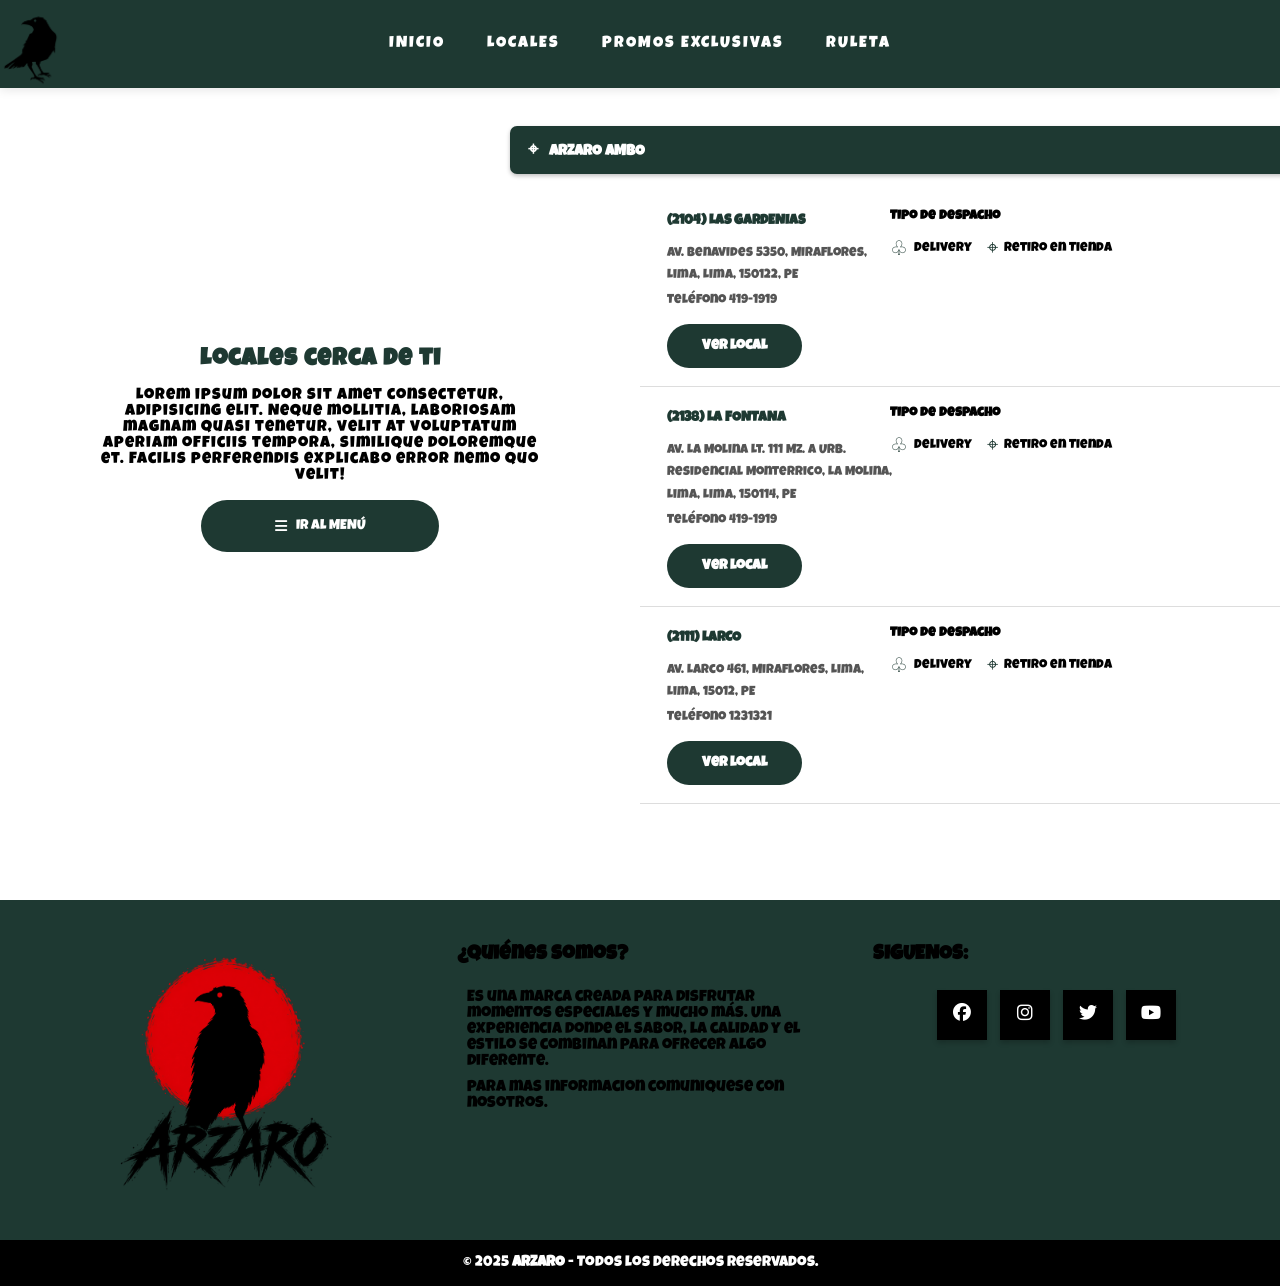
==== commit 275d38d6: "local" ====
--- a/mapa.html
+++ b/mapa.html
@@ -9,6 +9,7 @@
     <link rel="apple-touch-icon" href="https://cdn.glitch.global/c8ae3563-7820-43f9-9f9d-9f7a9c05c680/Sin%20t%C3%ADtuloL.png?v=1686265807779" />
     <meta name="msapplication-TileImage" content="logo3" />
     <link rel="stylesheet" href="ubicacion/estilos.css">
+    <link rel="stylesheet" href="https://cdnjs.cloudflare.com/ajax/libs/font-awesome/6.5.2/css/all.min.css">
     <link rel="icon" href="img/ojos.ico">
     <link rel="preconnect" href="https://fonts.googleapis.com">
 <link rel="preconnect" href="https://fonts.gstatic.com" crossorigin>
@@ -134,9 +135,16 @@
 <!-- mapas -->
 <section class="ubicacion">
 <div class="izquierda">
-
-    
-
+<div class="d1">
+    <h1 style="color: #1e3932;margin: 16px 0px;">Locales cerca de ti</h1>
+<p>Lorem ipsum dolor sit amet consectetur, adipisicing elit. Neque mollitia, laboriosam magnam quasi tenetur, velit at voluptatum aperiam officiis tempora, similique doloremque et. Facilis perferendis explicabo error nemo quo velit!</p>
+
+<button class="boton-menu">
+    <i class="fa-solid fa-bars"></i>
+    IR Al MENÚ
+</button>
+
+</div>
 </div>
 
 
--- a/ubicacion/estilos.css
+++ b/ubicacion/estilos.css
@@ -234,6 +234,16 @@
 
  /* mapa */
 
+.d1{
+  display: flex;
+    flex-direction: column;
+    align-items: center;
+    justify-content: center;
+    margin: 10px 90px;
+    text-align: center;
+    letter-spacing: 1px;
+}
+
 .ubicacion {
     width: 100%;
     min-height: 100vh;
@@ -254,6 +264,60 @@
 height: 100vh;
 flex-direction: column;
  }
+
+     .boton-menu {
+            width: 238px;
+            height: 52px;
+margin: 16px 0px;
+            background-color: #1e3932;
+            color: white;
+
+            border: none;
+            border-radius: 30px;
+
+            display: flex;
+            align-items: center;
+            justify-content: center;
+            gap: 9px;
+
+       font-family: 'Luckiest Guy', cursive;
+            font-size: 14px;
+            font-weight: normal;
+
+            cursor: pointer;
+        }
+
+        /* Icono */
+        .icono-menu {
+            width: 12px;
+            height: 10px;
+            position: relative;
+            border: 1.5px solid white;
+            border-radius: 2px;
+            box-sizing: border-box;
+        }
+
+        .icono-menu::before {
+            content: "";
+            position: absolute;
+            left: 1px;
+            right: 1px;
+            top: 2px;
+            border-top: 1px solid white;
+        }
+
+        .icono-menu::after {
+            content: "";
+            position: absolute;
+            left: 1px;
+            right: 1px;
+            bottom: 2px;
+            border-top: 1px solid white;
+        }
+
+        .boton-menu:hover {
+            background-color: #1e3932;
+        }
 
 .fotos{
   width: 20%;
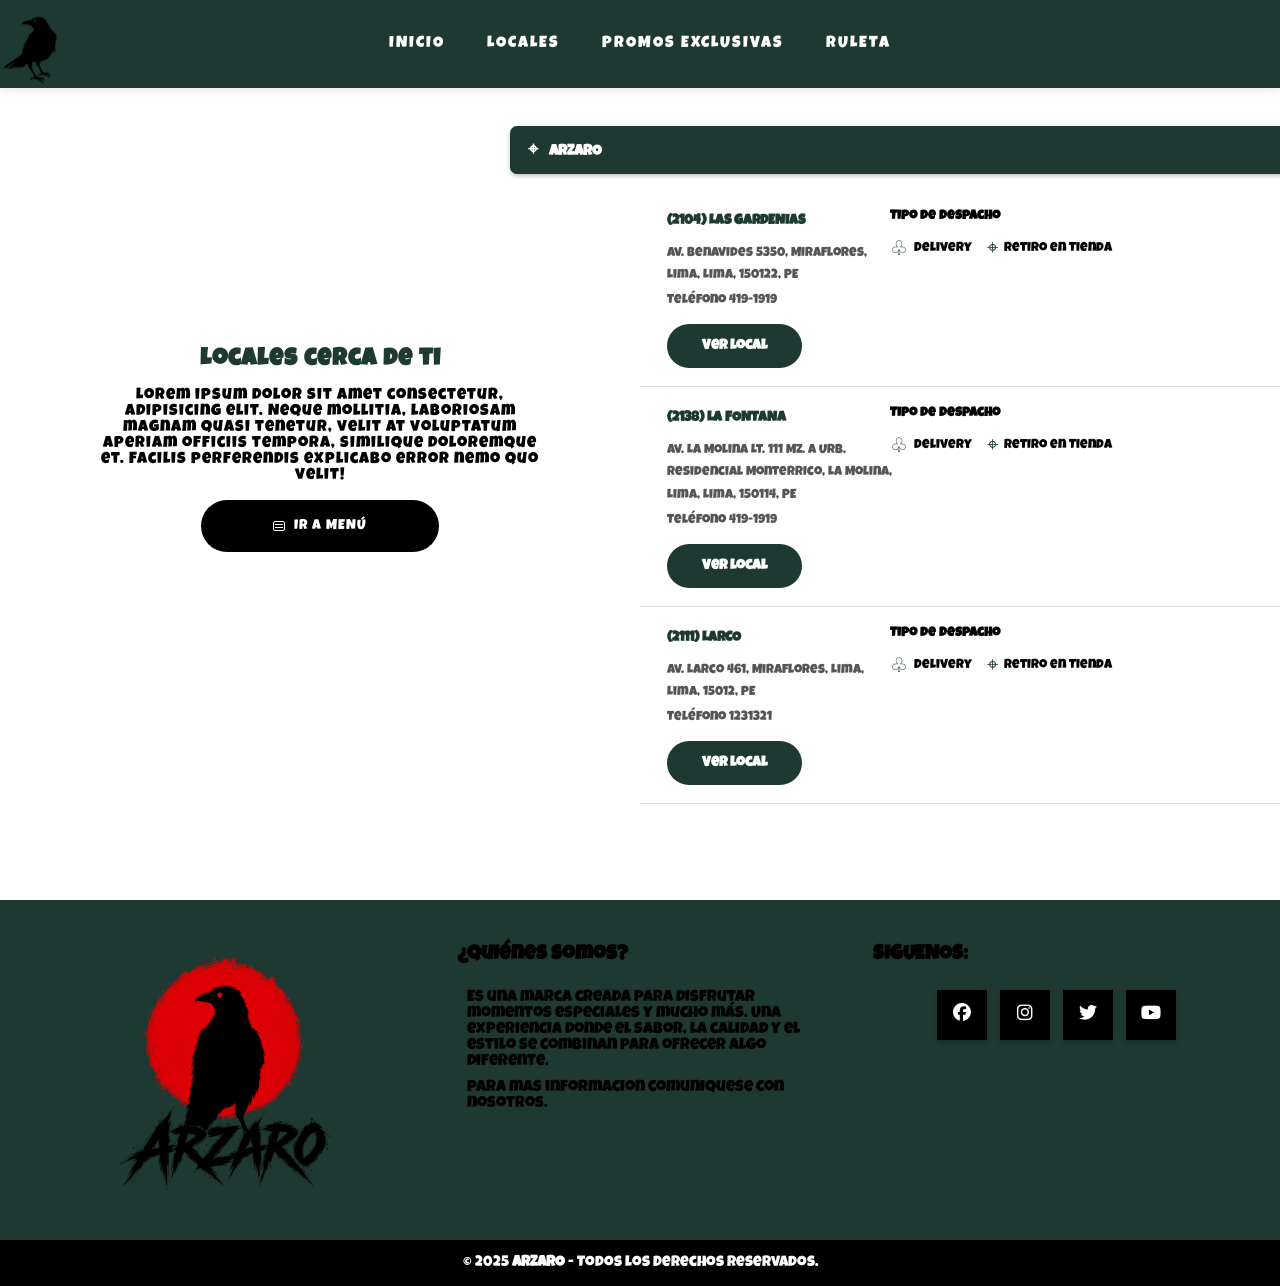
==== commit 53765756: "actualizacion" ====
--- a/mapa.html
+++ b/mapa.html
@@ -139,10 +139,10 @@
     <h1 style="color: #1e3932;margin: 16px 0px;">Locales cerca de ti</h1>
 <p>Lorem ipsum dolor sit amet consectetur, adipisicing elit. Neque mollitia, laboriosam magnam quasi tenetur, velit at voluptatum aperiam officiis tempora, similique doloremque et. Facilis perferendis explicabo error nemo quo velit!</p>
 
-<button class="boton-menu">
-    <i class="fa-solid fa-bars"></i>
-    IR Al MENÚ
-</button>
+    <a class="boton-menu" href="pidelo.html" style="text-decoration: none;">
+        <span class="icono-menu"></span>
+        <span style="text-decoration: none;">IR A MENÚ</span>
+    </a>
 
 </div>
 </div>
@@ -153,7 +153,7 @@
 
     <div class="titulo">
         <span>⌖</span>
-        ARZARO AMBO
+        ARZARO
     </div>
 
 
--- a/ubicacion/estilos.css
+++ b/ubicacion/estilos.css
@@ -269,7 +269,7 @@
             width: 238px;
             height: 52px;
 margin: 16px 0px;
-            background-color: #1e3932;
+            background-color: #000000;
             color: white;
 
             border: none;
